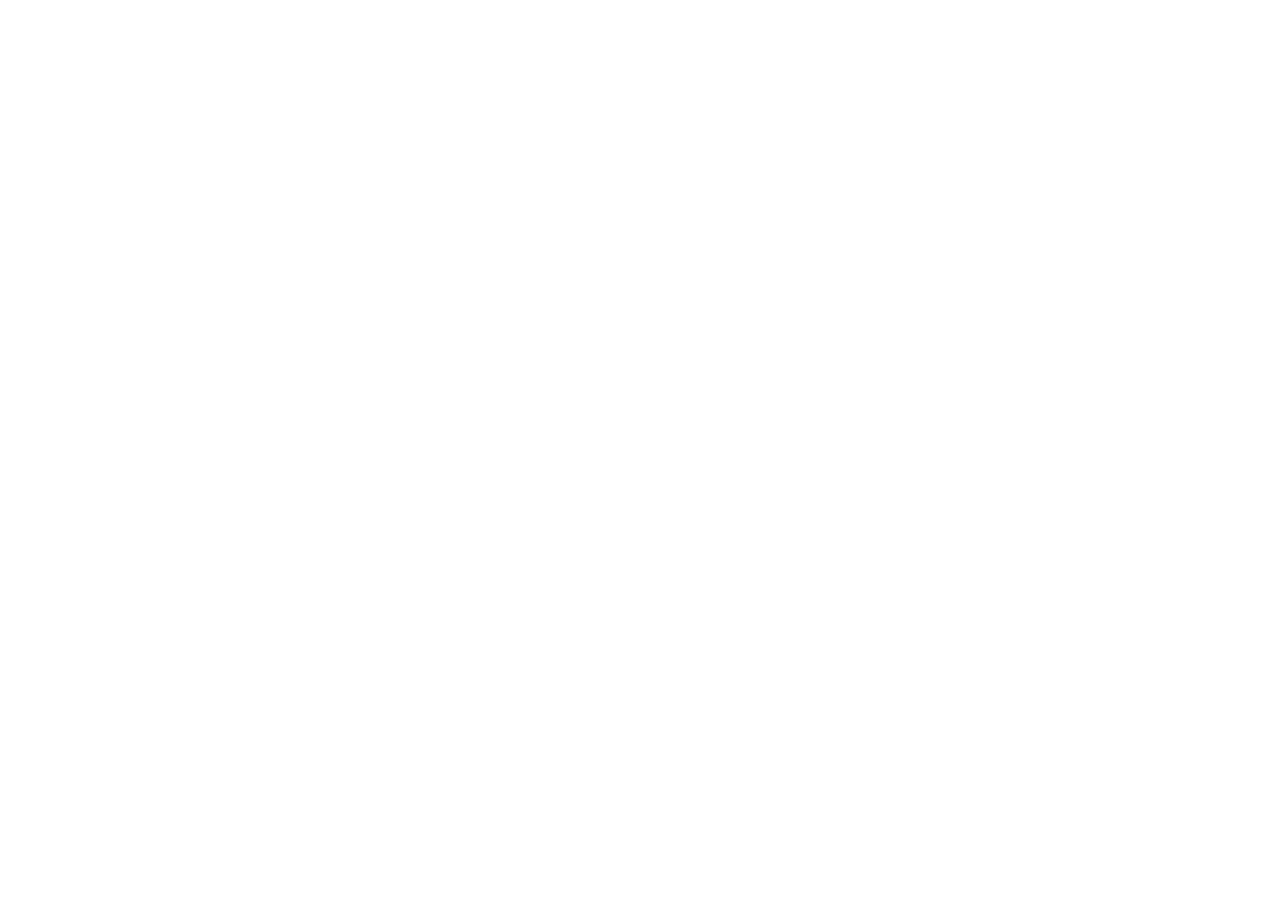
==== index.html @ 5bb44789 "Página principal iniciada" ====
<!DOCTYPE html>
<html lang="pt-br">
<head>
    <meta charset="UTF-8">
    <meta http-equiv="X-UA-Compatible" content="IE=edge">
    <meta name="viewport" content="width=device-width, initial-scale=1.0">
    <link rel="shortcut icon" href="favicon.ico" type="image/x-icon">
    <title>Projeto Redes Sociais</title>
</head>
<body>
    
</body>
</html>
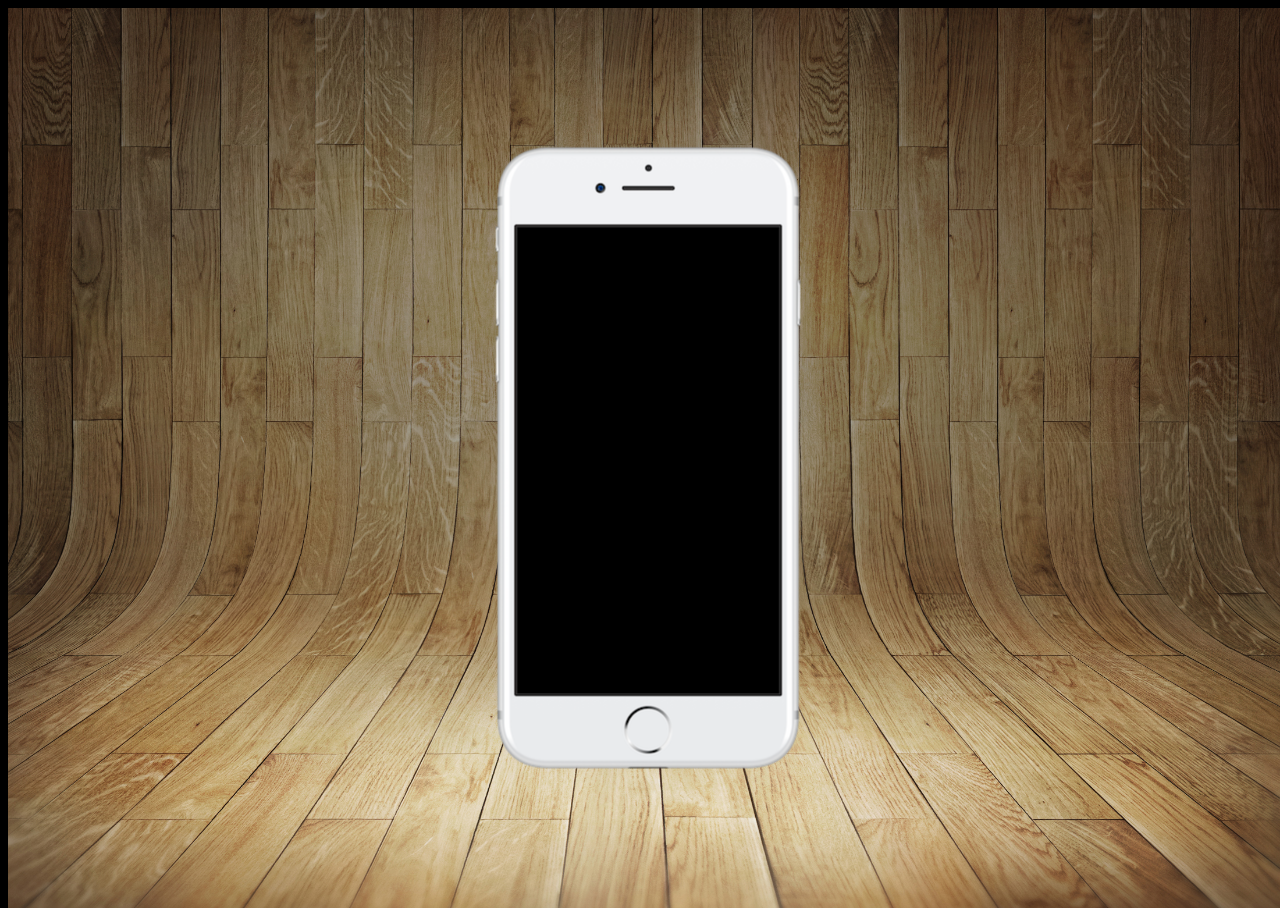
==== commit d3d7a117: "Início do desafio feito" ====
--- a/index.html
+++ b/index.html
@@ -6,8 +6,17 @@
     <meta name="viewport" content="width=device-width, initial-scale=1.0">
     <link rel="shortcut icon" href="favicon.ico" type="image/x-icon">
     <title>Projeto Redes Sociais</title>
+    <link rel="stylesheet" href="estilos/style.css">
 </head>
 <body>
+    <main>
+        <section id="telefone">
+
+        </section>
+        <section id="redes-sociais">
+
+        </section>
+    </main>
     
 </body>
 </html>--- a/estilos/style.css
+++ b/estilos/style.css
@@ -0,0 +1,34 @@
+@charset "UTF-8"
+
+* {
+    margin: 0px;
+    padding: 0px;
+    font-family: Arial, Helvetica, sans-serif;
+}
+
+html, body {
+    height: 100vh;
+    width: 100vw;
+    background-color: black;
+}
+
+body {
+    background: url('../imagens/fundo-madeira.jpg') no-repeat top center;
+    background-size: cover;
+    background-attachment: fixed;
+}
+
+main {
+    height: 100vh;
+    position: relative;
+}
+
+section#telefone {
+    position: absolute;
+    top: 50%;
+    left: 50%;
+    transform: translate(-50%, -50%);
+    height: 627px;
+    width: 311px;
+    background: url('../imagens/frame-iphone.png') no-repeat;
+}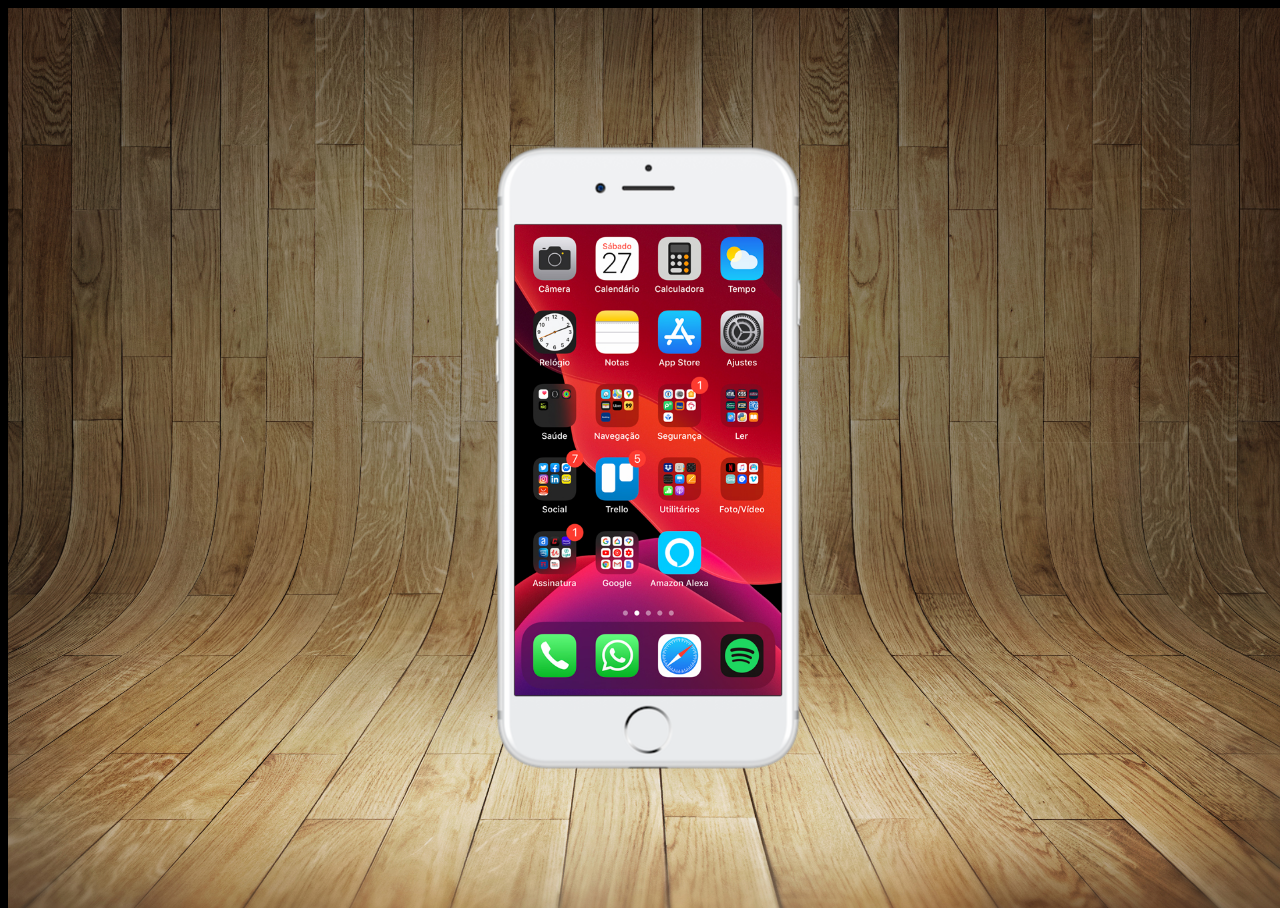
==== commit 919a5c1d: "Home feita" ====
--- a/index.html
+++ b/index.html
@@ -11,7 +11,7 @@
 <body>
     <main>
         <section id="telefone">
-
+            <iframe src="home.html" name="tela" id="tela" frameborder="0"></iframe>
         </section>
         <section id="redes-sociais">
 
--- a/estilos/style.css
+++ b/estilos/style.css
@@ -31,4 +31,12 @@
     height: 627px;
     width: 311px;
     background: url('../imagens/frame-iphone.png') no-repeat;
+}
+
+iframe#tela {
+    position: relative;
+    top: 80px;
+    left: 22px;
+    width: 267px;
+    height: 471px;
 }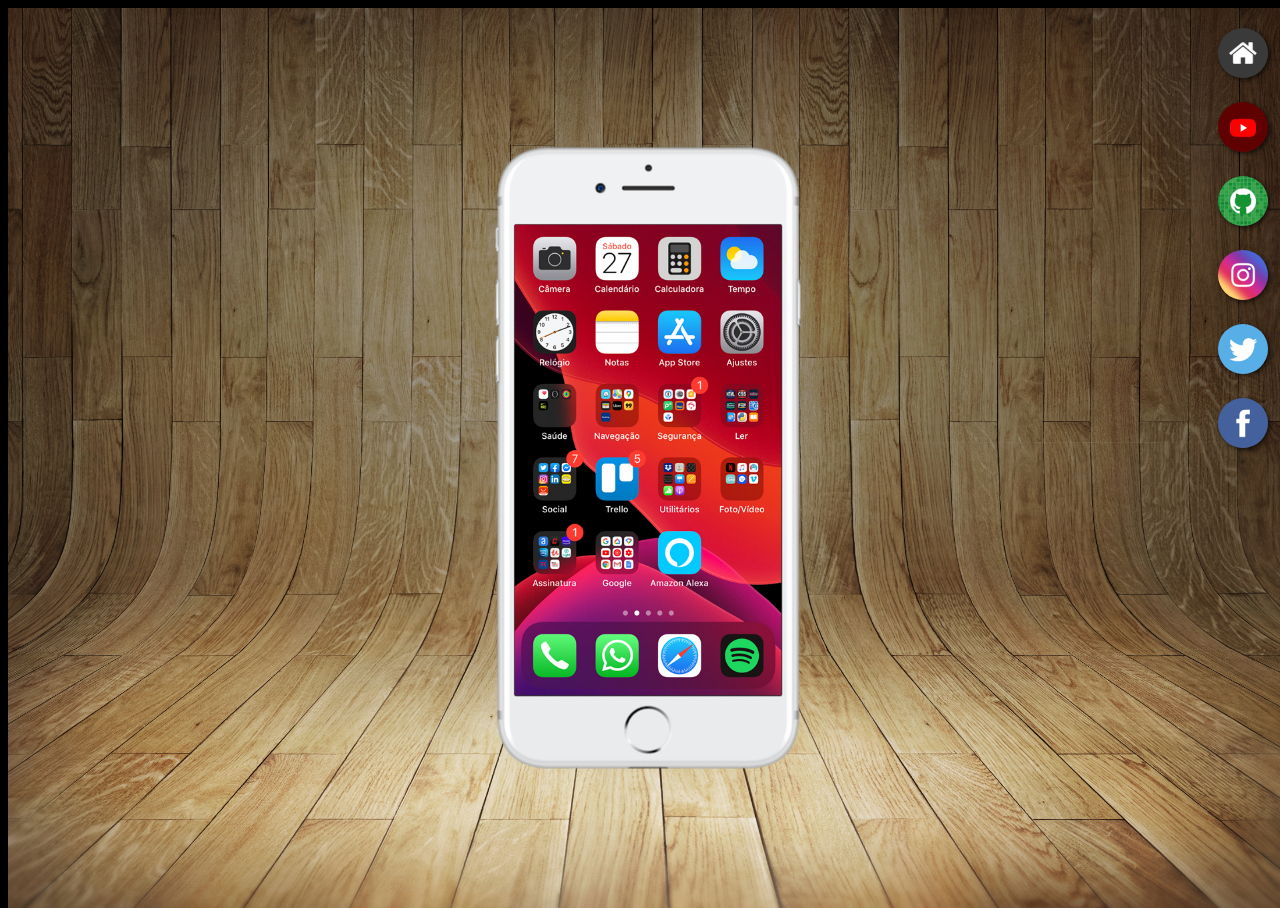
==== commit 78e088f8: "Home pronta" ====
--- a/index.html
+++ b/index.html
@@ -11,9 +11,17 @@
 <body>
     <main>
         <section id="telefone">
-            <iframe src="home.html" name="tela" id="tela" frameborder="0"></iframe>
+            <iframe src="home.html" name="tela" id="tela" frameborder="0">
+            Seu navegador não é compatível com isso.
+            </iframe>
         </section>
         <section id="redes-sociais">
+            <a href="#" target="tela"><img src="imagens/logo-home.jpg" alt="Home"></a><br>
+            <a href="#" target="tela"><img src="imagens/logo-youtube.jpg" alt="YouTube"></a><br>
+            <a href="#" target="tela"><img src="imagens/logo-github.jpg" alt="GitHub"></a><br>
+            <a href="#" target="tela"><img src="imagens/logo-instagram.jpg" alt="Instagram"></a><br>
+            <a href="#" target="tela"><img src="imagens/logo-twitter.jpg" alt="Twitter"></a><br>
+            <a href="#" target="tela"><img src="imagens/logo-facebook.jpg" alt="Facebook"></a>
 
         </section>
     </main>
--- a/estilos/style.css
+++ b/estilos/style.css
@@ -39,4 +39,25 @@
     left: 22px;
     width: 267px;
     height: 471px;
+}
+
+section#redes-sociais {
+    text-align: right;
+    padding: 10px;
+}
+
+section#redes-sociais img {
+    width: 50px;
+    margin: 10px;
+    border-radius: 50%;
+    box-shadow: 2px 2px 5px rgba(0, 0, 0, 0.663);
+    box-sizing: border-box;
+
+}
+
+section#redes-sociais img:hover {
+    border: 2px solid white;
+    transform: translate(-3px, -3px);
+    box-shadow: 5px 5px 1px rgba(0, 0, 0, 0.431);
+    transition: transform 0.3s, border 0.5s;
 }